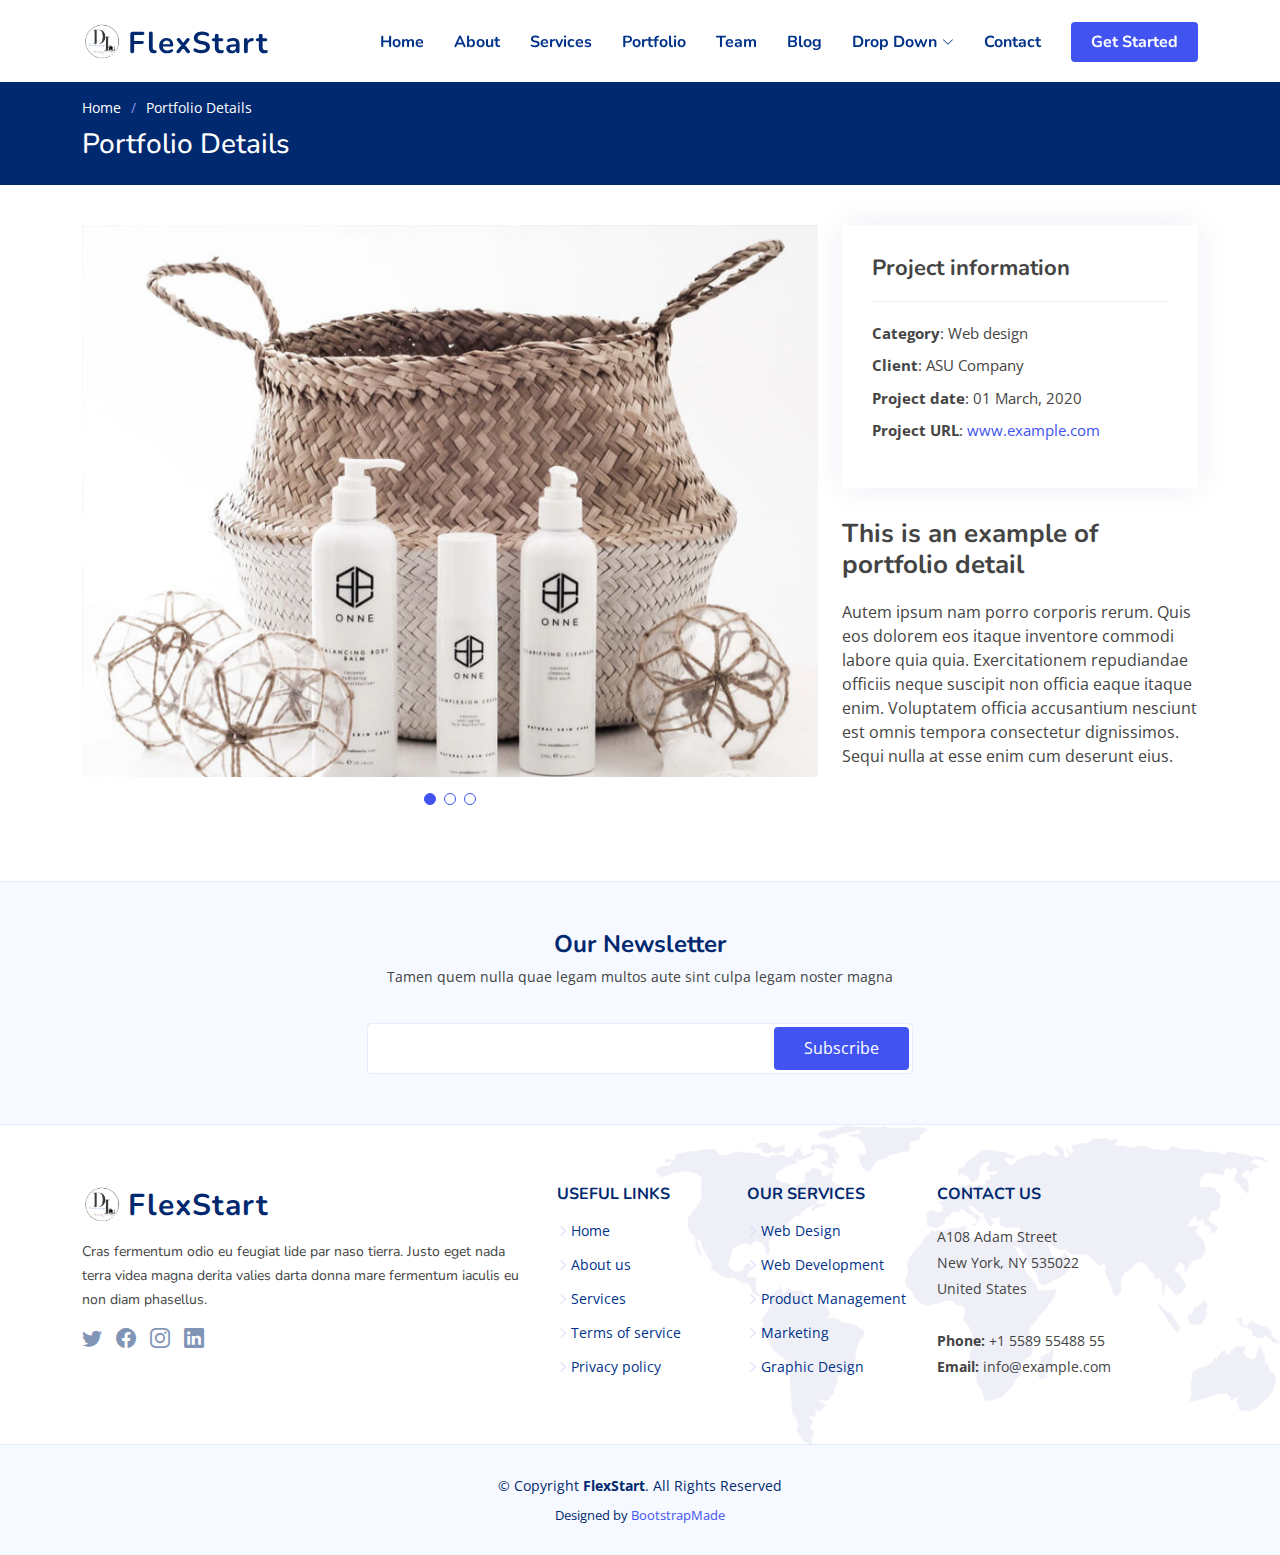
==== portfolio-details.html @ 912fcded "primer commit" ====
<!DOCTYPE html>
<html lang="en">

<head>
  <meta charset="utf-8">
  <meta content="width=device-width, initial-scale=1.0" name="viewport">

  <title>Portfolio Details - FlexStart Bootstrap Template</title>
  <meta content="" name="description">
  <meta content="" name="keywords">

  <!-- Favicons -->
  <link href="assets/img/favicon.png" rel="icon">
  <link href="assets/img/apple-touch-icon.png" rel="apple-touch-icon">

  <!-- Google Fonts -->
  <link href="https://fonts.googleapis.com/css?family=Open+Sans:300,300i,400,400i,600,600i,700,700i|Nunito:300,300i,400,400i,600,600i,700,700i|Poppins:300,300i,400,400i,500,500i,600,600i,700,700i" rel="stylesheet">

  <!-- Vendor CSS Files -->
  <link href="assets/vendor/aos/aos.css" rel="stylesheet">
  <link href="assets/vendor/bootstrap/css/bootstrap.min.css" rel="stylesheet">
  <link href="assets/vendor/bootstrap-icons/bootstrap-icons.css" rel="stylesheet">
  <link href="assets/vendor/glightbox/css/glightbox.min.css" rel="stylesheet">
  <link href="assets/vendor/remixicon/remixicon.css" rel="stylesheet">
  <link href="assets/vendor/swiper/swiper-bundle.min.css" rel="stylesheet">

  <!-- Template Main CSS File -->
  <link href="assets/css/style.css" rel="stylesheet">

  <!-- =======================================================
  * Template Name: FlexStart
  * Updated: Mar 10 2023 with Bootstrap v5.2.3
  * Template URL: https://bootstrapmade.com/flexstart-bootstrap-startup-template/
  * Author: BootstrapMade.com
  * License: https://bootstrapmade.com/license/
  ======================================================== -->
</head>

<body>

  <!-- ======= Header ======= -->
  <header id="header" class="header fixed-top">
    <div class="container-fluid container-xl d-flex align-items-center justify-content-between">

      <a href="index.html" class="logo d-flex align-items-center">
        <img src="assets/img/logo.png" alt="">
        <span>FlexStart</span>
      </a>

      <nav id="navbar" class="navbar">
        <ul>
          <li><a class="nav-link scrollto " href="#hero">Home</a></li>
          <li><a class="nav-link scrollto" href="#about">About</a></li>
          <li><a class="nav-link scrollto" href="#services">Services</a></li>
          <li><a class="nav-link scrollto" href="#portfolio">Portfolio</a></li>
          <li><a class="nav-link scrollto" href="#team">Team</a></li>
          <li><a href="blog.html">Blog</a></li>
          <li class="dropdown"><a href="#"><span>Drop Down</span> <i class="bi bi-chevron-down"></i></a>
            <ul>
              <li><a href="#">Drop Down 1</a></li>
              <li class="dropdown"><a href="#"><span>Deep Drop Down</span> <i class="bi bi-chevron-right"></i></a>
                <ul>
                  <li><a href="#">Deep Drop Down 1</a></li>
                  <li><a href="#">Deep Drop Down 2</a></li>
                  <li><a href="#">Deep Drop Down 3</a></li>
                  <li><a href="#">Deep Drop Down 4</a></li>
                  <li><a href="#">Deep Drop Down 5</a></li>
                </ul>
              </li>
              <li><a href="#">Drop Down 2</a></li>
              <li><a href="#">Drop Down 3</a></li>
              <li><a href="#">Drop Down 4</a></li>
            </ul>
          </li>
          <li><a class="nav-link scrollto" href="#contact">Contact</a></li>
          <li><a class="getstarted scrollto" href="#about">Get Started</a></li>
        </ul>
        <i class="bi bi-list mobile-nav-toggle"></i>
      </nav><!-- .navbar -->

    </div>
  </header><!-- End Header -->

  <main id="main">

    <!-- ======= Breadcrumbs ======= -->
    <section class="breadcrumbs">
      <div class="container">

        <ol>
          <li><a href="index.html">Home</a></li>
          <li>Portfolio Details</li>
        </ol>
        <h2>Portfolio Details</h2>

      </div>
    </section><!-- End Breadcrumbs -->

    <!-- ======= Portfolio Details Section ======= -->
    <section id="portfolio-details" class="portfolio-details">
      <div class="container">

        <div class="row gy-4">

          <div class="col-lg-8">
            <div class="portfolio-details-slider swiper">
              <div class="swiper-wrapper align-items-center">

                <div class="swiper-slide">
                  <img src="assets/img/portfolio/portfolio-1.jpg" alt="">
                </div>

                <div class="swiper-slide">
                  <img src="assets/img/portfolio/portfolio-2.jpg" alt="">
                </div>

                <div class="swiper-slide">
                  <img src="assets/img/portfolio/portfolio-3.jpg" alt="">
                </div>

              </div>
              <div class="swiper-pagination"></div>
            </div>
          </div>

          <div class="col-lg-4">
            <div class="portfolio-info">
              <h3>Project information</h3>
              <ul>
                <li><strong>Category</strong>: Web design</li>
                <li><strong>Client</strong>: ASU Company</li>
                <li><strong>Project date</strong>: 01 March, 2020</li>
                <li><strong>Project URL</strong>: <a href="#">www.example.com</a></li>
              </ul>
            </div>
            <div class="portfolio-description">
              <h2>This is an example of portfolio detail</h2>
              <p>
                Autem ipsum nam porro corporis rerum. Quis eos dolorem eos itaque inventore commodi labore quia quia. Exercitationem repudiandae officiis neque suscipit non officia eaque itaque enim. Voluptatem officia accusantium nesciunt est omnis tempora consectetur dignissimos. Sequi nulla at esse enim cum deserunt eius.
              </p>
            </div>
          </div>

        </div>

      </div>
    </section><!-- End Portfolio Details Section -->

  </main><!-- End #main -->

  <!-- ======= Footer ======= -->
  <footer id="footer" class="footer">

    <div class="footer-newsletter">
      <div class="container">
        <div class="row justify-content-center">
          <div class="col-lg-12 text-center">
            <h4>Our Newsletter</h4>
            <p>Tamen quem nulla quae legam multos aute sint culpa legam noster magna</p>
          </div>
          <div class="col-lg-6">
            <form action="" method="post">
              <input type="email" name="email"><input type="submit" value="Subscribe">
            </form>
          </div>
        </div>
      </div>
    </div>

    <div class="footer-top">
      <div class="container">
        <div class="row gy-4">
          <div class="col-lg-5 col-md-12 footer-info">
            <a href="index.html" class="logo d-flex align-items-center">
              <img src="assets/img/logo.png" alt="">
              <span>FlexStart</span>
            </a>
            <p>Cras fermentum odio eu feugiat lide par naso tierra. Justo eget nada terra videa magna derita valies darta donna mare fermentum iaculis eu non diam phasellus.</p>
            <div class="social-links mt-3">
              <a href="#" class="twitter"><i class="bi bi-twitter"></i></a>
              <a href="#" class="facebook"><i class="bi bi-facebook"></i></a>
              <a href="#" class="instagram"><i class="bi bi-instagram"></i></a>
              <a href="#" class="linkedin"><i class="bi bi-linkedin"></i></a>
            </div>
          </div>

          <div class="col-lg-2 col-6 footer-links">
            <h4>Useful Links</h4>
            <ul>
              <li><i class="bi bi-chevron-right"></i> <a href="#">Home</a></li>
              <li><i class="bi bi-chevron-right"></i> <a href="#">About us</a></li>
              <li><i class="bi bi-chevron-right"></i> <a href="#">Services</a></li>
              <li><i class="bi bi-chevron-right"></i> <a href="#">Terms of service</a></li>
              <li><i class="bi bi-chevron-right"></i> <a href="#">Privacy policy</a></li>
            </ul>
          </div>

          <div class="col-lg-2 col-6 footer-links">
            <h4>Our Services</h4>
            <ul>
              <li><i class="bi bi-chevron-right"></i> <a href="#">Web Design</a></li>
              <li><i class="bi bi-chevron-right"></i> <a href="#">Web Development</a></li>
              <li><i class="bi bi-chevron-right"></i> <a href="#">Product Management</a></li>
              <li><i class="bi bi-chevron-right"></i> <a href="#">Marketing</a></li>
              <li><i class="bi bi-chevron-right"></i> <a href="#">Graphic Design</a></li>
            </ul>
          </div>

          <div class="col-lg-3 col-md-12 footer-contact text-center text-md-start">
            <h4>Contact Us</h4>
            <p>
              A108 Adam Street <br>
              New York, NY 535022<br>
              United States <br><br>
              <strong>Phone:</strong> +1 5589 55488 55<br>
              <strong>Email:</strong> info@example.com<br>
            </p>

          </div>

        </div>
      </div>
    </div>

    <div class="container">
      <div class="copyright">
        &copy; Copyright <strong><span>FlexStart</span></strong>. All Rights Reserved
      </div>
      <div class="credits">
        <!-- All the links in the footer should remain intact. -->
        <!-- You can delete the links only if you purchased the pro version. -->
        <!-- Licensing information: https://bootstrapmade.com/license/ -->
        <!-- Purchase the pro version with working PHP/AJAX contact form: https://bootstrapmade.com/flexstart-bootstrap-startup-template/ -->
        Designed by <a href="https://bootstrapmade.com/">BootstrapMade</a>
      </div>
    </div>
  </footer><!-- End Footer -->

  <a href="#" class="back-to-top d-flex align-items-center justify-content-center"><i class="bi bi-arrow-up-short"></i></a>

  <!-- Vendor JS Files -->
  <script src="assets/vendor/purecounter/purecounter_vanilla.js"></script>
  <script src="assets/vendor/aos/aos.js"></script>
  <script src="assets/vendor/bootstrap/js/bootstrap.bundle.min.js"></script>
  <script src="assets/vendor/glightbox/js/glightbox.min.js"></script>
  <script src="assets/vendor/isotope-layout/isotope.pkgd.min.js"></script>
  <script src="assets/vendor/swiper/swiper-bundle.min.js"></script>
  <script src="assets/vendor/php-email-form/validate.js"></script>

  <!-- Template Main JS File -->
  <script src="assets/js/main.js"></script>

</body>

</html>
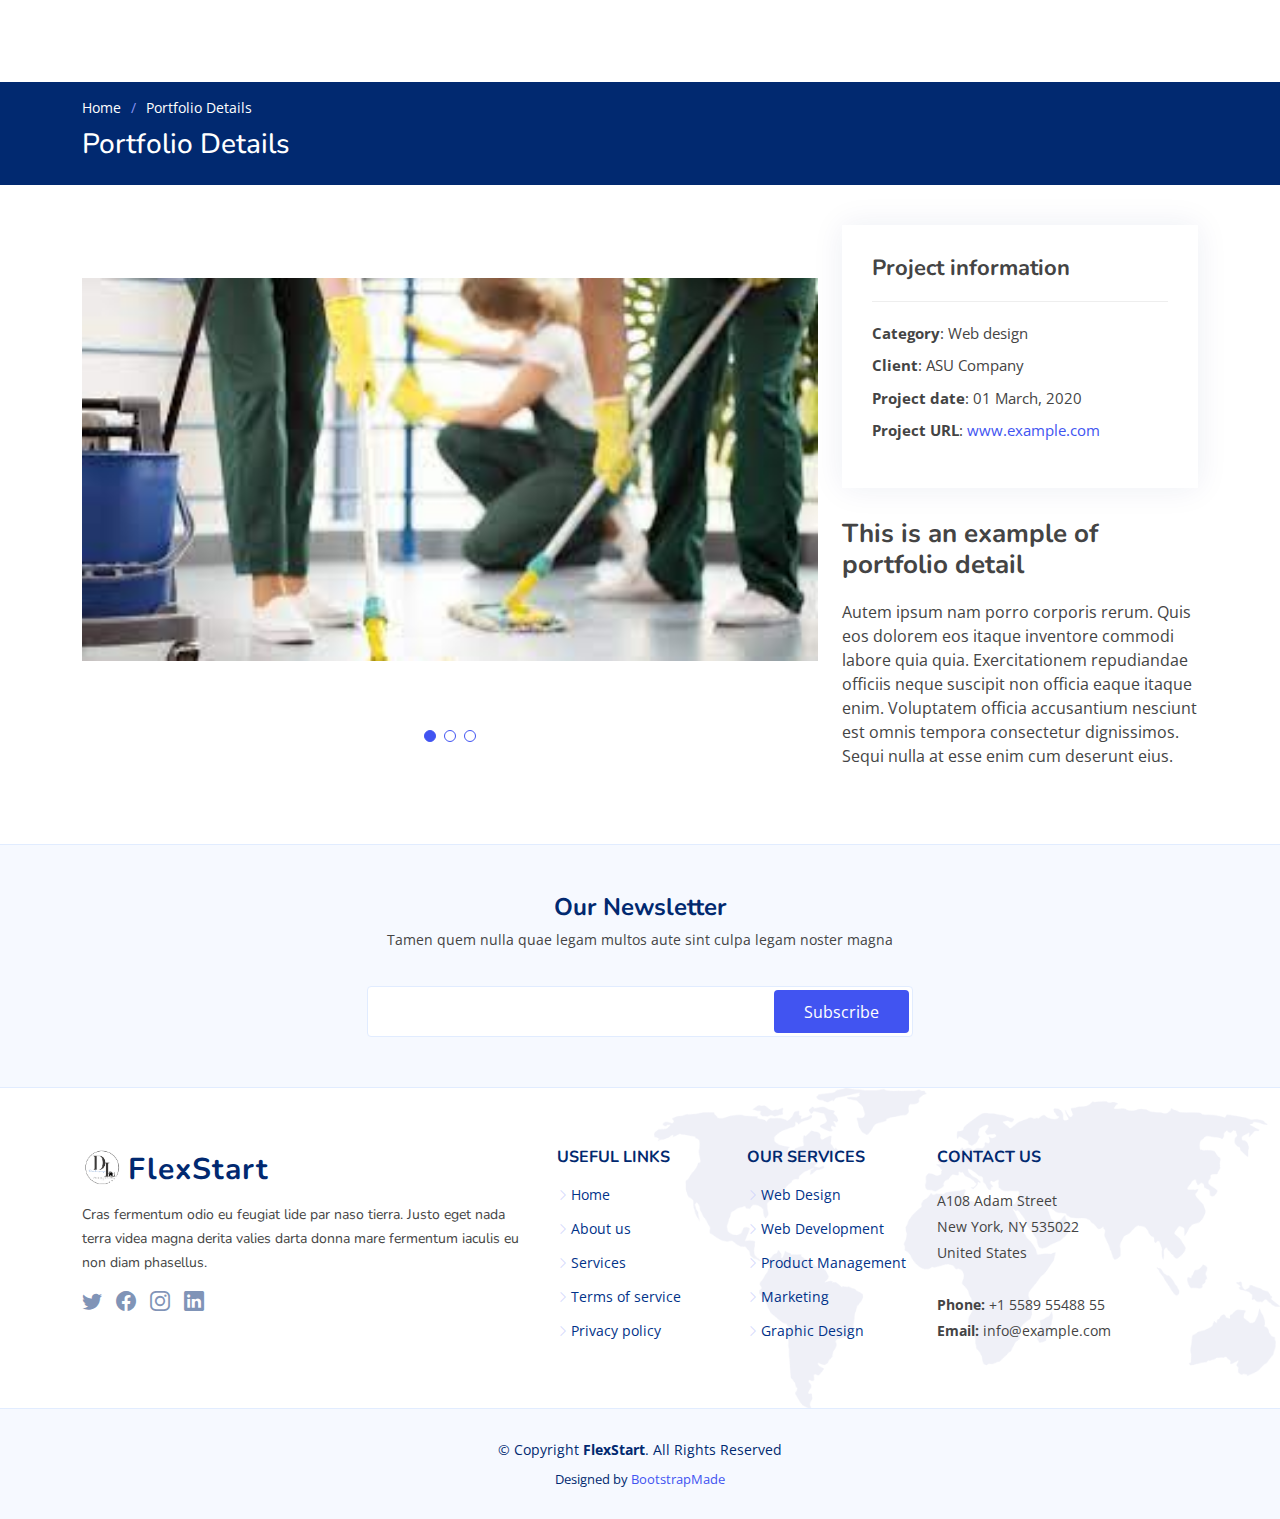
==== commit 8acfb13f: "Merge pull request #3 from Miltonrubio/master" ====
--- a/portfolio-details.html
+++ b/portfolio-details.html
@@ -38,51 +38,9 @@
 
 <body>
 
-  <!-- ======= Header ======= -->
-  <header id="header" class="header fixed-top">
-    <div class="container-fluid container-xl d-flex align-items-center justify-content-between">
-
-      <a href="index.html" class="logo d-flex align-items-center">
-        <img src="assets/img/logo.png" alt="">
-        <span>FlexStart</span>
-      </a>
-
-      <nav id="navbar" class="navbar">
-        <ul>
-          <li><a class="nav-link scrollto " href="#hero">Home</a></li>
-          <li><a class="nav-link scrollto" href="#about">About</a></li>
-          <li><a class="nav-link scrollto" href="#services">Services</a></li>
-          <li><a class="nav-link scrollto" href="#portfolio">Portfolio</a></li>
-          <li><a class="nav-link scrollto" href="#team">Team</a></li>
-          <li><a href="blog.html">Blog</a></li>
-          <li class="dropdown"><a href="#"><span>Drop Down</span> <i class="bi bi-chevron-down"></i></a>
-            <ul>
-              <li><a href="#">Drop Down 1</a></li>
-              <li class="dropdown"><a href="#"><span>Deep Drop Down</span> <i class="bi bi-chevron-right"></i></a>
-                <ul>
-                  <li><a href="#">Deep Drop Down 1</a></li>
-                  <li><a href="#">Deep Drop Down 2</a></li>
-                  <li><a href="#">Deep Drop Down 3</a></li>
-                  <li><a href="#">Deep Drop Down 4</a></li>
-                  <li><a href="#">Deep Drop Down 5</a></li>
-                </ul>
-              </li>
-              <li><a href="#">Drop Down 2</a></li>
-              <li><a href="#">Drop Down 3</a></li>
-              <li><a href="#">Drop Down 4</a></li>
-            </ul>
-          </li>
-          <li><a class="nav-link scrollto" href="#contact">Contact</a></li>
-          <li><a class="getstarted scrollto" href="#about">Get Started</a></li>
-        </ul>
-        <i class="bi bi-list mobile-nav-toggle"></i>
-      </nav><!-- .navbar -->
-
-    </div>
-  </header><!-- End Header -->
-
   <main id="main">
 
+    <i class="bi bi-list mobile-nav-toggle"></i>
     <!-- ======= Breadcrumbs ======= -->
     <section class="breadcrumbs">
       <div class="container">
